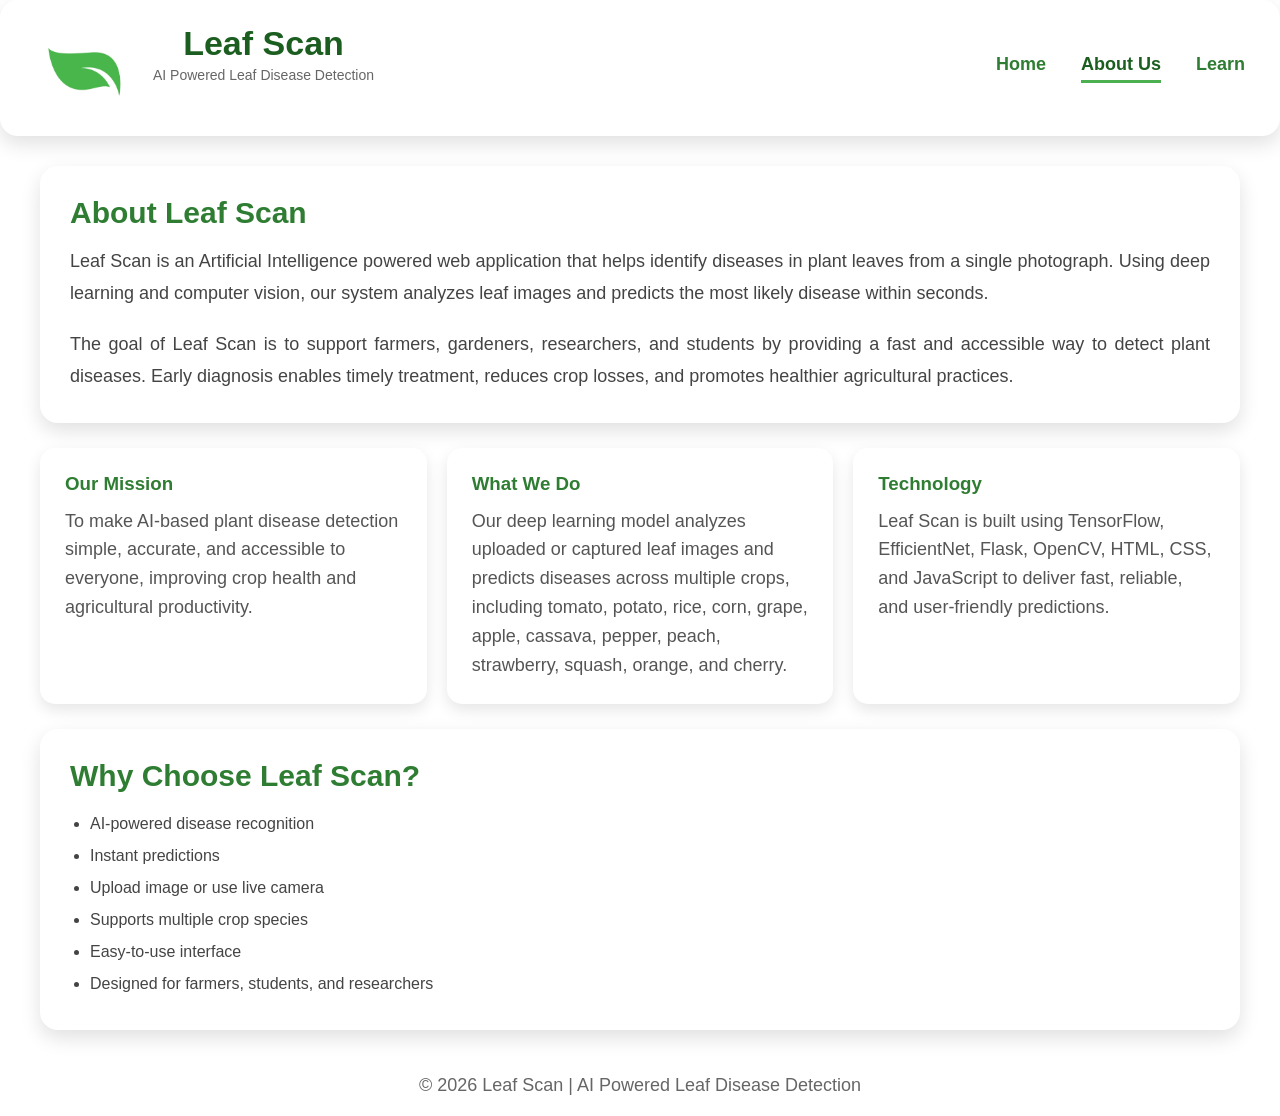
==== templates/about.html @ 2320d1c0 "Leaf Scan" ====
<!DOCTYPE html>
<html lang="en">
<head>
    <meta charset="UTF-8">
    <meta name="viewport" content="width=device-width, initial-scale=1.0">
    <title>About Us - Leaf Scan</title>

    <link rel="stylesheet" href="/static/style.css">
</head>
<body>
<header class="header">

        <div class="logo-section">
            <img src="/static/logo1.jpeg" class="logo" alt="Leaf Scan Logo">

            <div>
                <h1>Leaf Scan</h1>
                <p class="subtitle">AI Powered Leaf Disease Detection</p>
            </div>
        </div>

        <nav class="navbar">
            <a href="/">Home</a>
            <a href="/about" class="active">About Us</a>
            <a href="/learn">Learn</a>
        </nav>

    </header>
    <div class="main">
<div class="container">

    

    <section class="about-card">

        <h2>About Leaf Scan</h2>

        <p>
            Leaf Scan is an Artificial Intelligence powered web application that
            helps identify diseases in plant leaves from a single photograph.
            Using deep learning and computer vision, our system analyzes leaf
            images and predicts the most likely disease within seconds.
        </p>

        <br>

        <p>
            The goal of Leaf Scan is to support farmers, gardeners, researchers,
            and students by providing a fast and accessible way to detect plant
            diseases. Early diagnosis enables timely treatment, reduces crop
            losses, and promotes healthier agricultural practices.
        </p>

    </section>

    <section class="about-grid">

        <div class="info-card">
            <h3>Our Mission</h3>
            <p>
                To make AI-based plant disease detection simple, accurate, and
                accessible to everyone, improving crop health and agricultural
                productivity.
            </p>
        </div>

        <div class="info-card">
            <h3>What We Do</h3>
            <p>
                Our deep learning model analyzes uploaded or captured leaf
                images and predicts diseases across multiple crops, including
                tomato, potato, rice, corn, grape, apple, cassava, pepper,
                peach, strawberry, squash, orange, and cherry.
            </p>
        </div>

        <div class="info-card">
            <h3>Technology</h3>
            <p>
                Leaf Scan is built using TensorFlow, EfficientNet, Flask,
                OpenCV, HTML, CSS, and JavaScript to deliver fast, reliable,
                and user-friendly predictions.
            </p>
        </div>

    </section>

    <section class="about-card">

        <h2>Why Choose Leaf Scan?</h2>

        <ul class="feature-list">
            <li>AI-powered disease recognition</li>
            <li>Instant predictions</li>
            <li>Upload image or use live camera</li>
            <li>Supports multiple crop species</li>
            <li>Easy-to-use interface</li>
            <li>Designed for farmers, students, and researchers</li>
        </ul>

    </section>

    <footer class="footer">
        <p>© 2026 Leaf Scan | AI Powered Leaf Disease Detection</p>
    </footer>

</div>
</div>
</body>
</html>
---- static/style.css ----
*{
    margin:0;
    padding:0;
    box-sizing:border-box;
    font-family:Arial, Helvetica, sans-serif;
}

body{

    background:#ffffff;

    min-height:100vh;


    /* padding:40px; */
}
.header{
    display:flex;
    justify-content:space-between;
    align-items:center;
    flex-wrap:wrap;
}
@media (max-width:768px){

.header{
    flex-direction:column;
    gap:20px;
}

.logo-section{
    justify-content:center;
}

.navbar{
    justify-content:center;
    flex-wrap:wrap;
}

}
.about-grid{

display:grid;

grid-template-columns:repeat(auto-fit,minmax(280px,1fr));

gap:20px;

}
.btn{

width:100%;

max-width:350px;

padding:15px;

font-size:18px;

margin:10px auto;

display:block;

}
.preview{

width:100%;

max-width:350px;

margin:auto;

display:block;

border-radius:15px;

}

h1{
    font-size:clamp(28px,5vw,42px);
}

h2{
    font-size:clamp(20px,3vw,30px);
}

p{
    font-size:clamp(15px,2vw,18px);
}
.main{
    display:flex;

    justify-content:center;

    align-items:center;
}
img,
video{
    max-width:100%;
    height:auto;
}
.container{
    width:95%;
    max-width:1200px;
    margin:auto;
}

h1{

    text-align:center;

    color:#1b5e20;

    margin-bottom:10px;

    font-size:40px;
}

.subtitle{

    text-align:center;

    margin-bottom:30px;

    color:#444;
}

.card{

    background:white;

    padding:25px;

    border-radius:18px;

    margin-bottom:25px;

    box-shadow:0 8px 25px rgba(0,0,0,.15);

    text-align:center;
}

.card h2{

    margin-bottom:20px;

    color:#2e7d32;
}

.preview{

    display:block;

    margin:20px auto;

    max-width:300px;

    border-radius:15px;

    display:none;
}

#video{

    display:none;

    width:100%;

    max-width:450px;

    margin:20px auto;

    border-radius:15px;

    border:4px solid #4caf50;
}

#canvas{

    display:none;
}

.btn{

    margin-top:15px;

    padding:14px 25px;

    border:none;

    border-radius:10px;

    color:white;

    cursor:pointer;

    font-size:16px;

    transition:.3s;
}

.green{

    background:#2e7d32;
}

.green:hover{

    background:#1b5e20;
}

.blue{

    background:#1565c0;
}

.blue:hover{

    background:#0d47a1;
}

.orange{

    background:#ef6c00;

    display:none;
}

.orange:hover{

    background:#e65100;
}

.result-card{

    background:white;

    padding:30px;

    border-radius:18px;

    text-align:center;

    box-shadow:0 8px 25px rgba(0,0,0,.15);
}

#result{

    margin-top:20px;

    font-size:24px;

    font-weight:bold;

    color:#2e7d32;
}
/* Header */

/* Header */

.header{
    background:#fff;
    padding:18px 35px;
    border-radius:18px;
    box-shadow:0 8px 20px rgba(0,0,0,.12);

    display:flex;
    justify-content:space-between;
    align-items:center;

    margin-bottom:30px;
}

.logo-section{
    display:flex;
    align-items:center;
    gap:18px;
}

.logo{
    width:100px;
    height:100px;
    object-fit:contain;
}

.logo-section h1{
    margin:0;
    color:#1b5e20;
    font-size:34px;
}

.subtitle{
    margin-top:4px;
    color:#666;
    font-size:14px;
}

/* Navigation */

.navbar{
    display:flex;
    gap:35px;
}

.navbar a{
    text-decoration:none;
    color:#2e7d32;
    font-size:18px;
    font-weight:600;
    transition:.3s;
    position:relative;
}

.navbar a:hover{
    color:#1b5e20;
}

.navbar a::after{
    content:"";
    position:absolute;
    left:0;
    bottom:-6px;
    width:0%;
    height:3px;
    background:#4CAF50;
    transition:.3s;
}

.navbar a:hover::after{
    width:100%;
}
/* About Page */

.about-card{
    background:#fff;
    padding:30px;
    border-radius:18px;
    box-shadow:0 8px 20px rgba(0,0,0,.12);
    margin-bottom:25px;
}

.about-card h2{
    color:#2e7d32;
    margin-bottom:15px;
}

.about-card p{
    line-height:1.8;
    color:#444;
    text-align:justify;
}

.about-grid{
    display:grid;
    grid-template-columns:repeat(auto-fit,minmax(250px,1fr));
    gap:20px;
    margin-bottom:25px;
}

.info-card{
    background:#ffffff;
    padding:25px;
    border-radius:15px;
    box-shadow:0 6px 15px rgba(0,0,0,.10);
    transition:.3s;
}

.info-card:hover{
    transform:translateY(-6px);
}

.info-card h3{
    color:#2e7d32;
    margin-bottom:12px;
}

.info-card p{
    color:#555;
    line-height:1.6;
}

.feature-list{
    margin-top:15px;
    line-height:2;
    color:#444;
    padding-left:20px;
}

.footer{
    text-align:center;
    padding:20px;
    color:#666;
}

.navbar a.active{
    color:#1b5e20;
    border-bottom:3px solid #4CAF50;
    padding-bottom:5px;
}
@media (max-width:768px){

body{
    padding:15px;
}

.header{
    flex-direction:column;
    text-align:center;
}

.logo-section{
    flex-direction:column;
}

.navbar{
    gap:15px;
    justify-content:center;
    flex-wrap:wrap;
}

.card,
.about-card,
.result-card{
    padding:20px;
}

.info-card{
    padding:20px;
}

.logo{
    width:60px;
    height:60px;
}

.subtitle{
    font-size:14px;
}

}
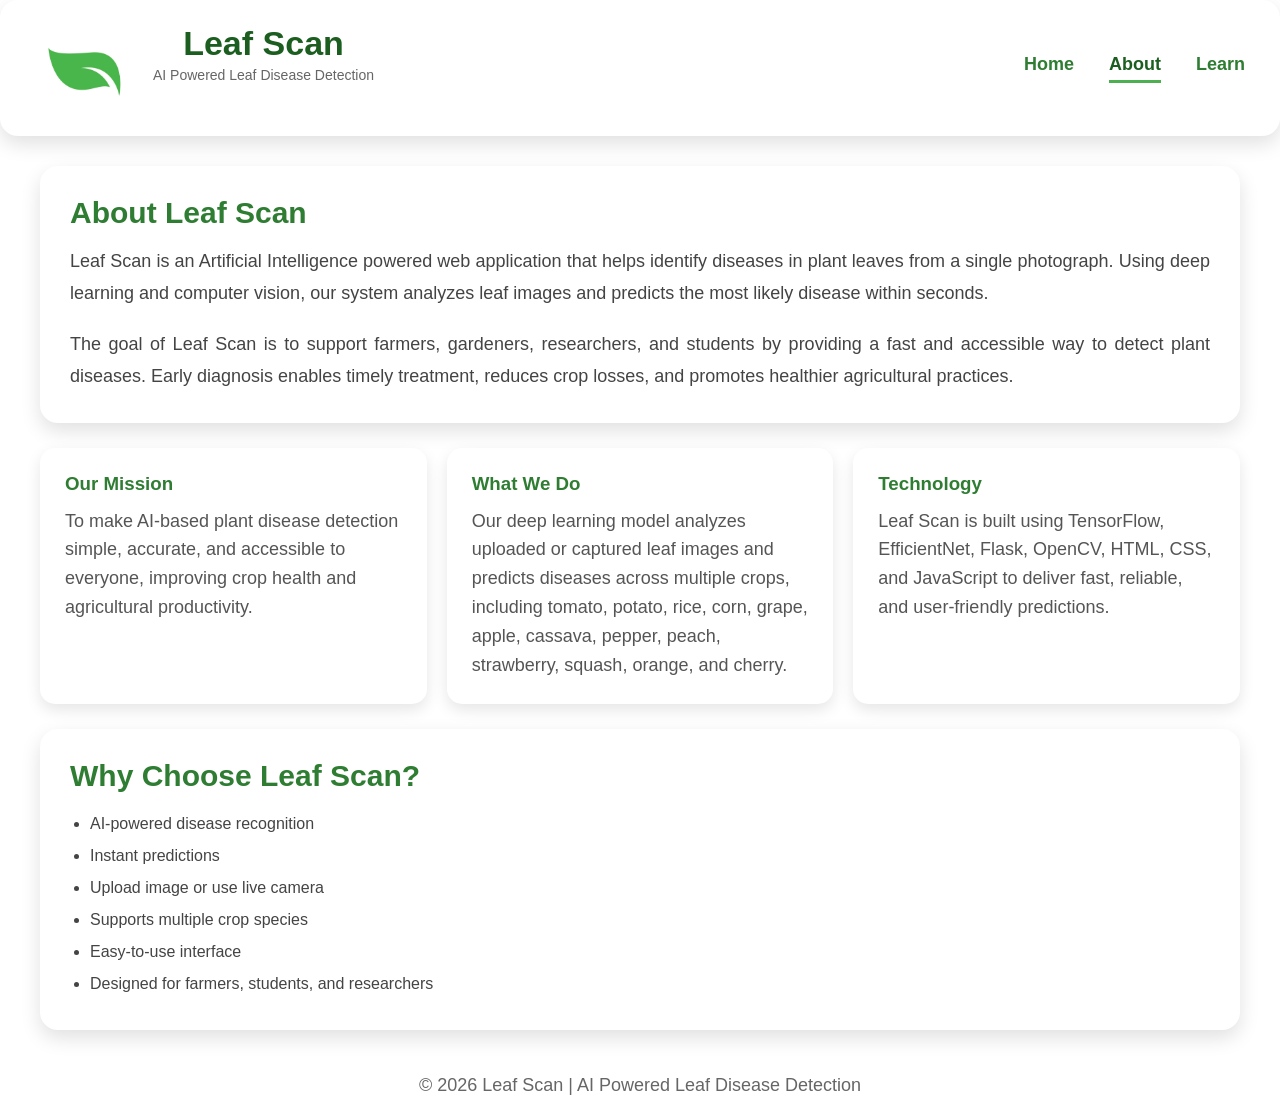
==== commit d0c4a9ea: "updated" ====
--- a/templates/about.html
+++ b/templates/about.html
@@ -4,7 +4,7 @@
 <head>
     <meta charset="UTF-8">
     <meta name="viewport" content="width=device-width, initial-scale=1.0">
-    <title>About Us - Leaf Scan</title>
+    <title>About - Leaf Scan</title>
 
     <link rel="stylesheet" href="/static/style.css">
 </head>
@@ -22,7 +22,7 @@
 
         <nav class="navbar">
             <a href="/">Home</a>
-            <a href="/about" class="active">About Us</a>
+            <a href="/about" class="active">About</a>
             <a href="/learn">Learn</a>
         </nav>
 
